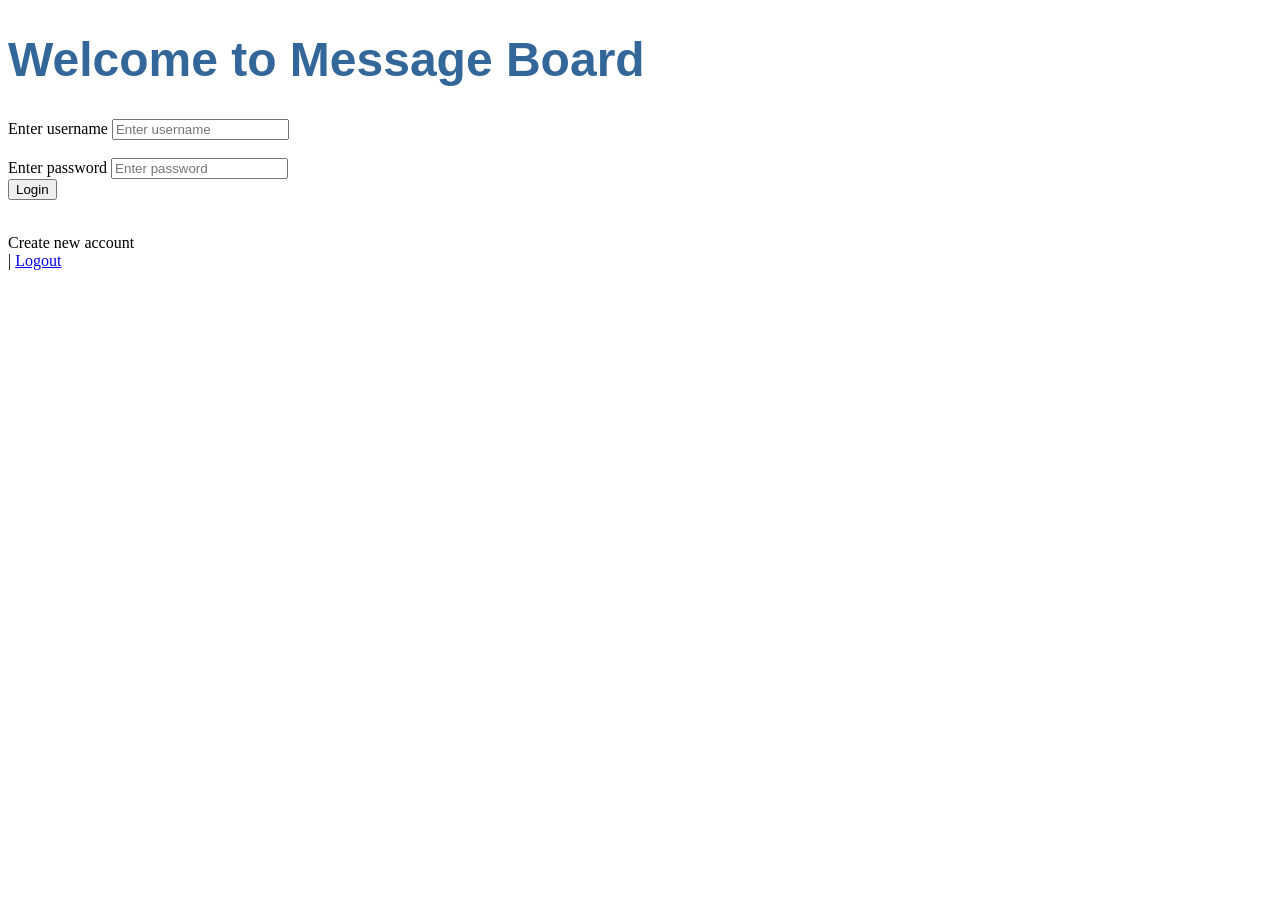
==== src/main/resources/templates/index.html @ ca68a82e "intial commit" ====
<!DOCTYPE html>
<html xmlns="http://www.w3.org/1999/xhtml" xmlns:th="http://www.thymeleaf.org">
<head>
    <meta charset="UTF-8">
    <title>DelSam</title>
    <link href="../public/css/styles.css" th:href="@{/css/styles.css}" rel="stylesheet"/>
</head>
<body>


<h1>Welcome to Message Board</h1>
<form th:action="@{/login}" method="post">
    <label for="username">Enter username</label>
    <input type="text" id="username" name="username" placeholder="Enter username">
    <br><br>

    <label for="password">Enter password</label>
    <input type="password" id="password" name="password" placeholder="Enter password">
    <br>

    <button type="submit">Login</button>
    <br>

    <p class="errorLogin" th:text="${errorLogin}"></p>
</form>


<br>
<a th:href="@{/createUser}">Create new account</a>

<div th:if="${session.currentUser != null}">
    <span th:text="${session.currentUser.userName}"> | </span>
    <a href="index.html" th:href="@{/logout}">Logout</a>
</div>
</body>
</html>
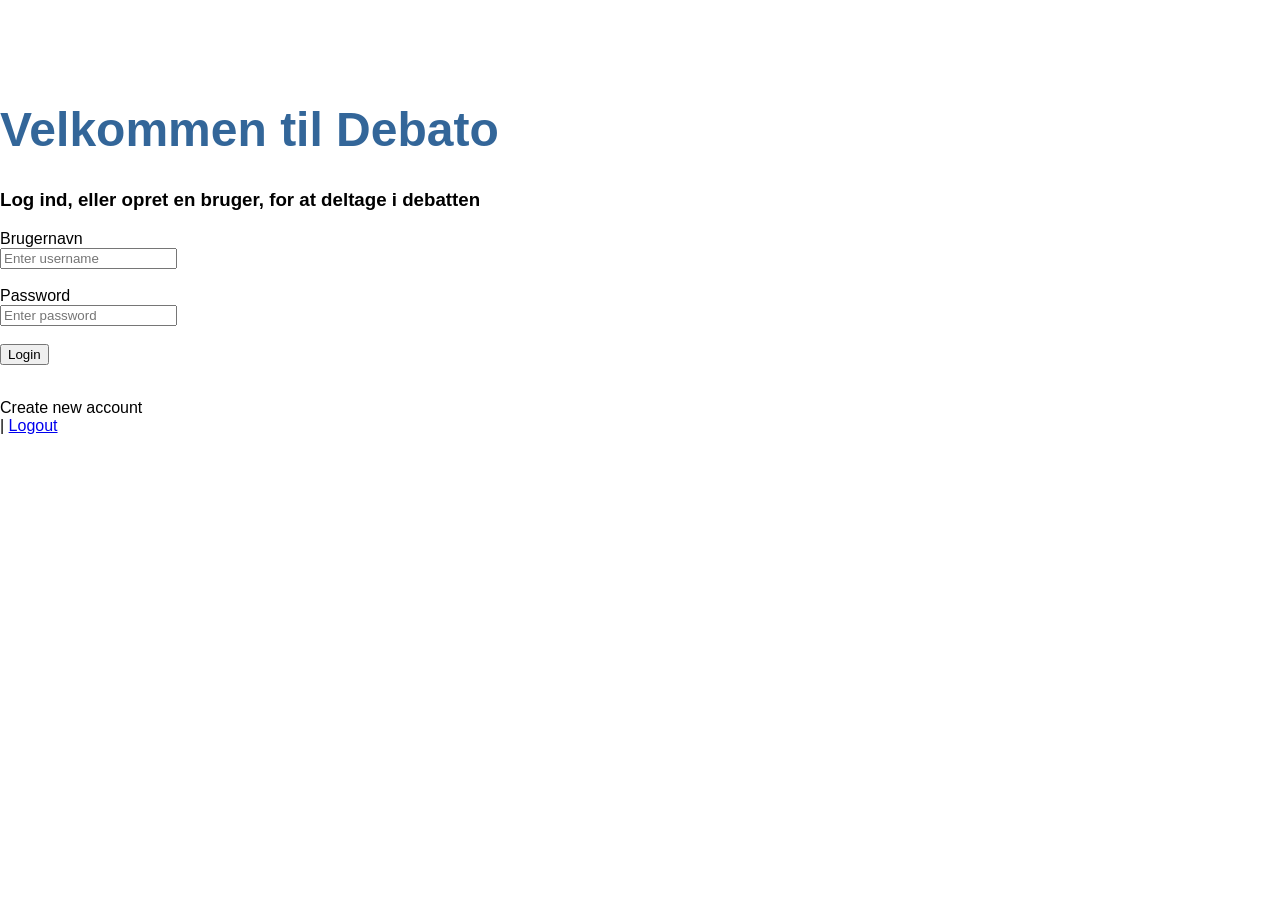
==== commit f6e30810: "nav bar function running" ====
--- a/src/main/resources/templates/index.html
+++ b/src/main/resources/templates/index.html
@@ -6,23 +6,24 @@
     <link href="../public/css/styles.css" th:href="@{/css/styles.css}" rel="stylesheet"/>
 </head>
 <body>
-
-
-<h1>Welcome to Message Board</h1>
+<div th:replace="~{fragments :: navigation}"></div>
+<h1>Velkommen til Debato</h1>
 <form th:action="@{/login}" method="post">
-    <label for="username">Enter username</label>
+    <h3>Log ind, eller opret en bruger, for at deltage i debatten</h3>
+    <label for="username">Brugernavn</label><br>
     <input type="text" id="username" name="username" placeholder="Enter username">
     <br><br>
 
-    <label for="password">Enter password</label>
+    <label for="password">Password</label><br>
     <input type="password" id="password" name="password" placeholder="Enter password">
-    <br>
+    <br><br>
 
     <button type="submit">Login</button>
     <br>
 
-    <p class="errorLogin" th:text="${errorLogin}"></p>
+    <p class="errorLabel" th:text="${errorLogin}"></p>
 </form>
+<p class="succesLabel" th:text="${message}"></p>
 
 
 <br>
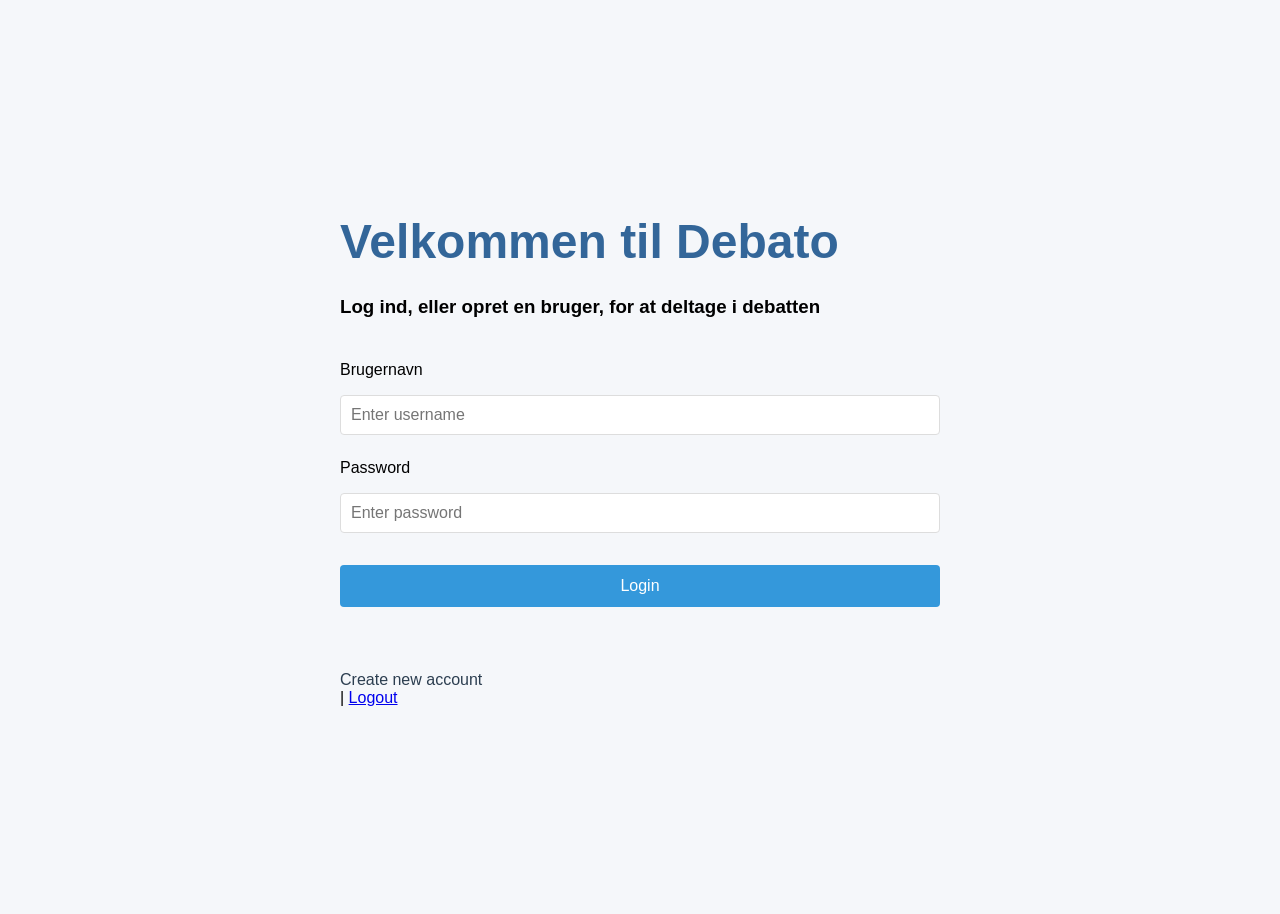
==== commit 74ae071e: "homepage styled" ====
--- a/src/main/resources/templates/index.html
+++ b/src/main/resources/templates/index.html
@@ -7,31 +7,36 @@
 </head>
 <body>
 <div th:replace="~{fragments :: navigation}"></div>
+
+<main class="content-container">
+    <div class="form-container">
 <h1>Velkommen til Debato</h1>
-<form th:action="@{/login}" method="post">
+    <form th:action="@{/login}" method="post">
+
     <h3>Log ind, eller opret en bruger, for at deltage i debatten</h3>
-    <label for="username">Brugernavn</label><br>
+
+    <label for="username">Brugernavn</label>
     <input type="text" id="username" name="username" placeholder="Enter username">
-    <br><br>
 
-    <label for="password">Password</label><br>
+    <label for="password">Password</label>
     <input type="password" id="password" name="password" placeholder="Enter password">
-    <br><br>
 
     <button type="submit">Login</button>
-    <br>
-
     <p class="errorLabel" th:text="${errorLogin}"></p>
 </form>
+
 <p class="succesLabel" th:text="${message}"></p>
 
 
-<br>
-<a th:href="@{/createUser}">Create new account</a>
+<a class="create-user-link" th:href="@{/createUser}">Create new account</a>
+
 
 <div th:if="${session.currentUser != null}">
     <span th:text="${session.currentUser.userName}"> | </span>
     <a href="index.html" th:href="@{/logout}">Logout</a>
 </div>
+    </div>
+</main>
+<div th:replace="~{fragments :: footer}"></div>
 </body>
 </html>
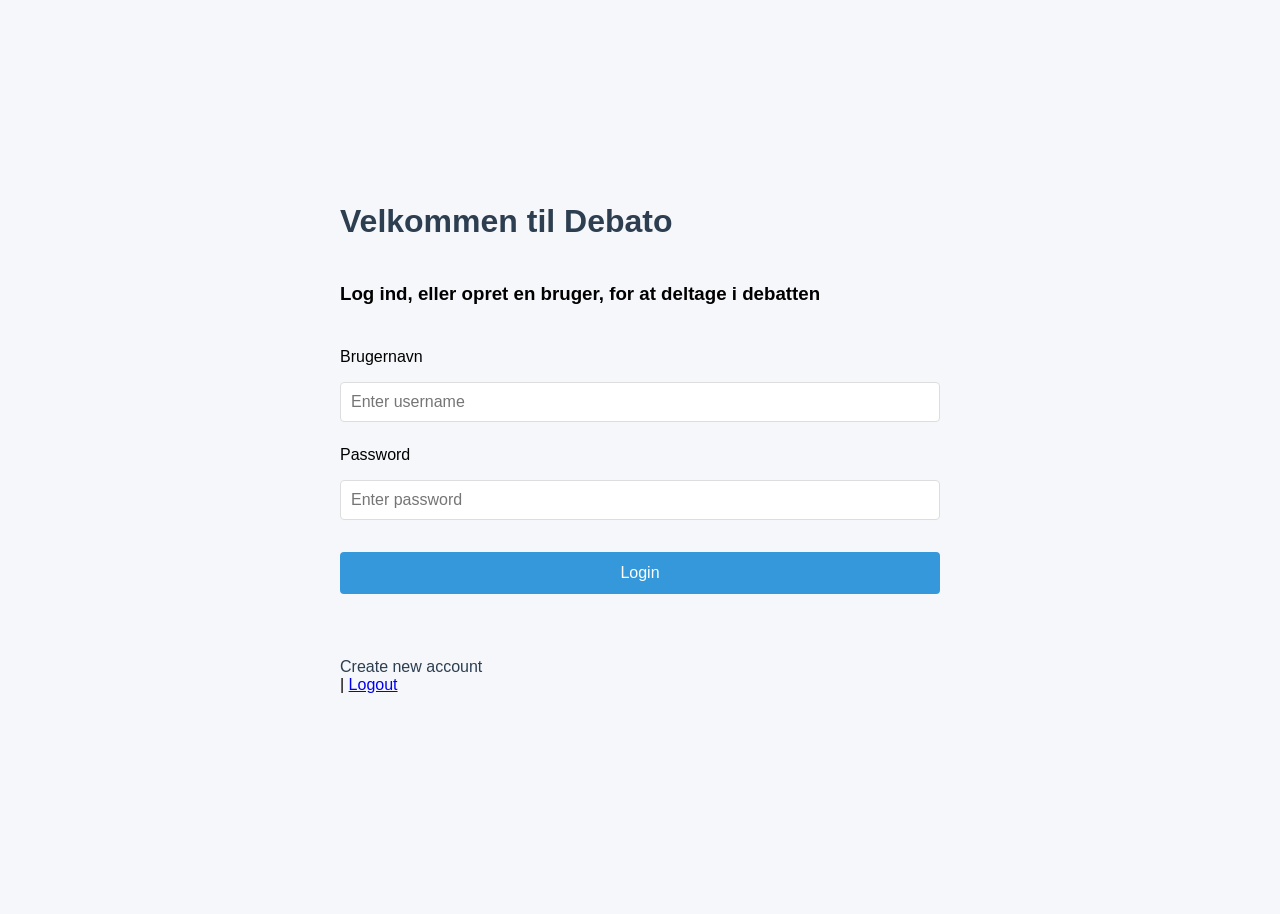
==== commit bb6f78c6: "edit and delete are function are implemented" ====
--- a/src/main/resources/templates/index.html
+++ b/src/main/resources/templates/index.html
@@ -28,7 +28,7 @@
 <p class="succesLabel" th:text="${message}"></p>
 
 
-<a class="create-user-link" th:href="@{/createUser}">Create new account</a>
+<a class="bottom-link" th:href="@{/createUser}">Create new account</a>
 
 
 <div th:if="${session.currentUser != null}">
